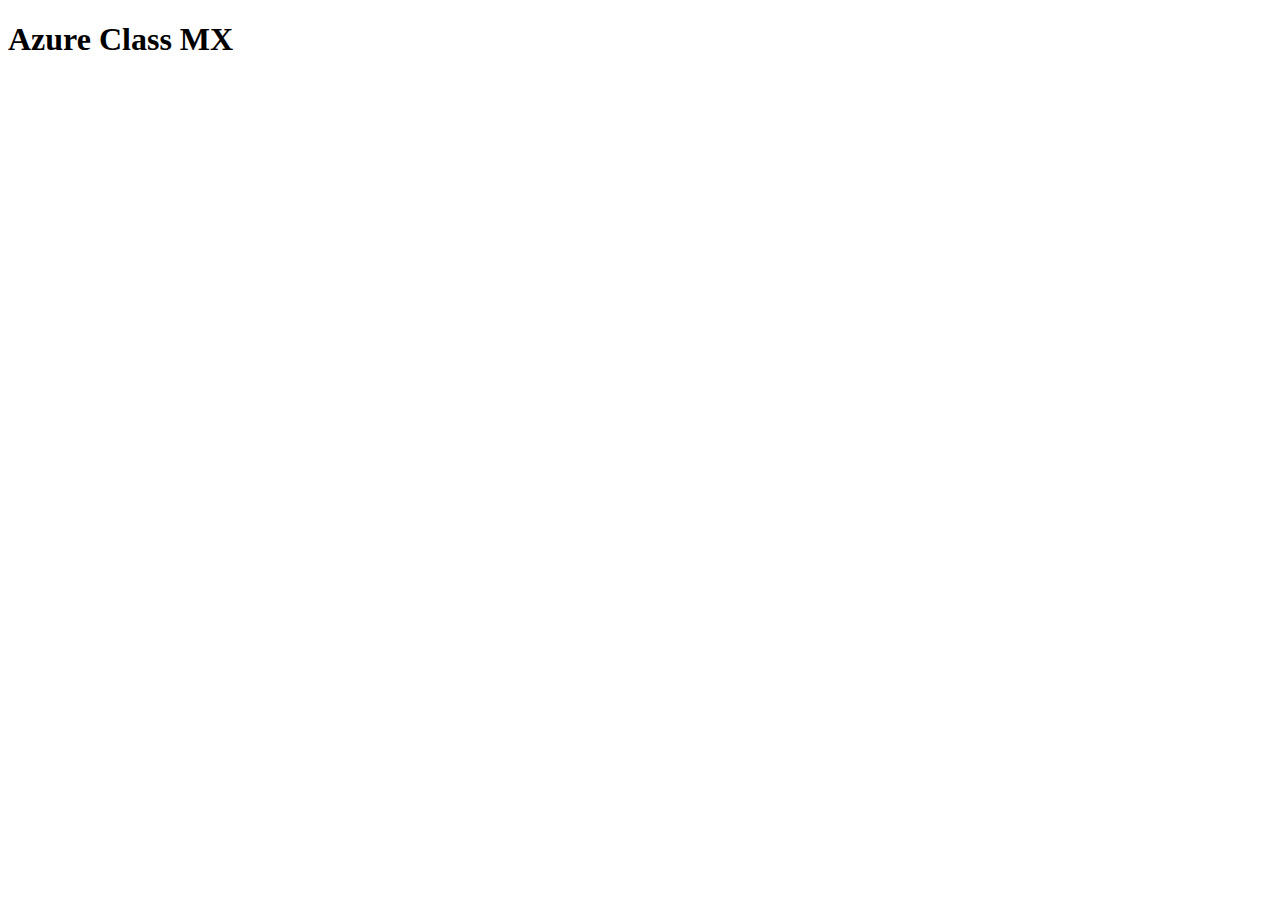
==== index.html @ f8cb7996 "Update index.html" ====
<!DOCTYPE html>
<html lang="en">

<head>
  <meta charset="UTF-8">
  <meta name="viewport" content="width=device-width, initial-scale=1.0">
  <link rel="stylesheet" href="styles.css">
  <title>Vanilla JavaScript App</title>
</head>

<body>
  <main>
    <h1>Azure Class MX</h1>
  </main>
</body>

</html>
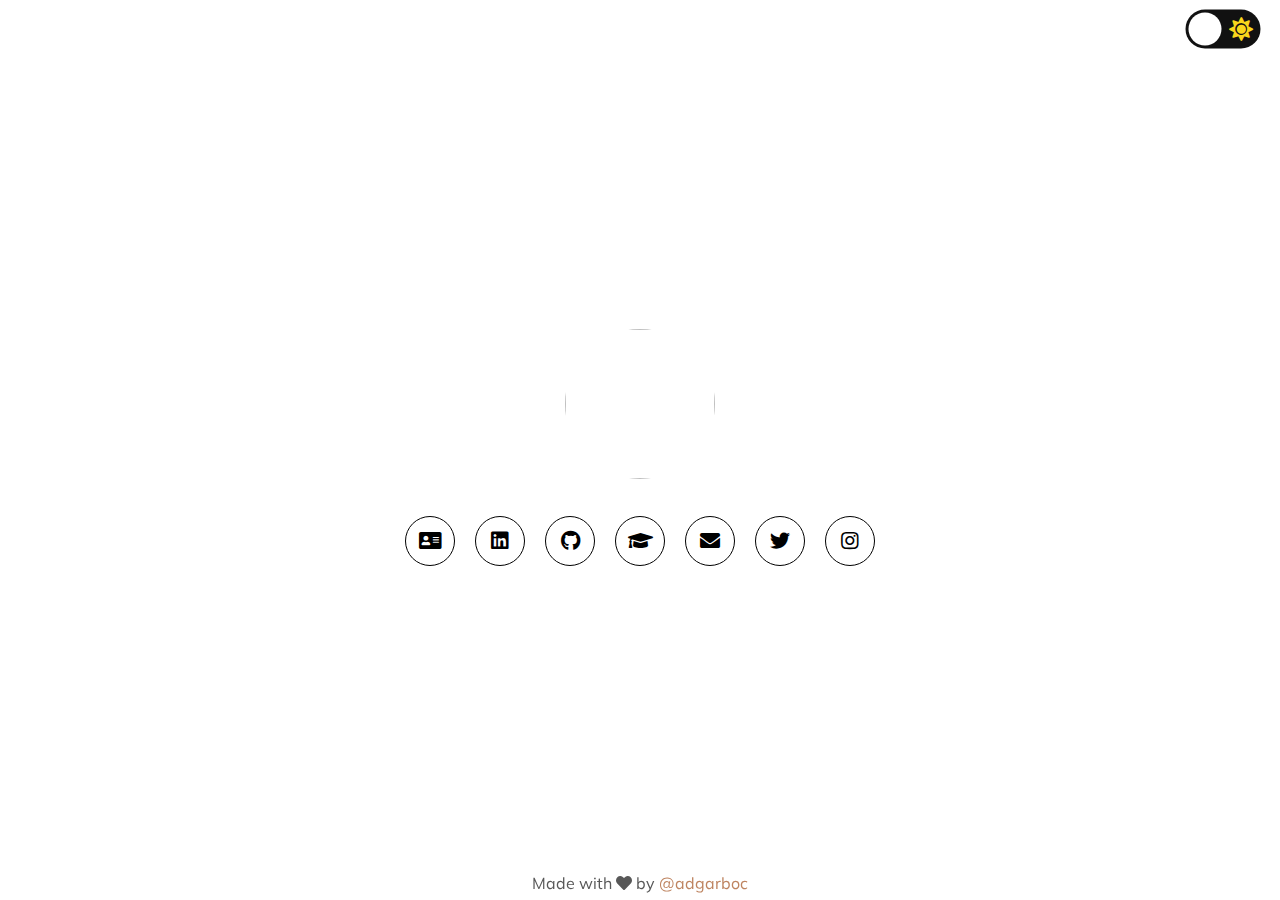
==== commit 46dc0c23: "Updat files" ====
--- a/index.html
+++ b/index.html
@@ -1,17 +1,93 @@
 <!DOCTYPE html>
-<html lang="en">
+<html lang="en" translate="no">
 
 <head>
-  <meta charset="UTF-8">
-  <meta name="viewport" content="width=device-width, initial-scale=1.0">
-  <link rel="stylesheet" href="styles.css">
-  <title>Vanilla JavaScript App</title>
+    <meta charset="UTF-8">
+    <title>Ad&aacute;n Garc&iacute;a - Software Developer</title>
+    <meta name="description" content="@adgarboc. I'm programmer, beginner in Minecraft and default in fornite [sic]. I love programming computers and exploring new technologies." />
+    <meta name="viewport" content="width=device-width, initial-scale=1"/>
+    <meta name="keywords" content="adgarboc, adan, garcia"/>
+    <meta name="author" content="Adán García" />
+    <meta name="copyright" content="@adgarboc" />
+    <meta name="robots" content="index,follow"/>
+    <link rel="stylesheet" href="https://cdnjs.cloudflare.com/ajax/libs/font-awesome/5.10.2/css/all.min.css">
+    <link rel="stylesheet" type="text/css" href="css/styles.css">
 </head>
 
 <body>
-  <main>
-    <h1>Azure Class MX</h1>
-  </main>
+    <div class="btnChanger">
+        <input type="checkbox" class="checkbox" id="chk" />
+        <label class="label" for="chk">
+            <i class="fas fa-moon"></i>
+            <i class="fas fa-sun"></i>
+            <div class="ball"></div>
+        </label>
+    </div>
+
+    <div class="about">
+        <img class="me" src="https://s.gravatar.com/avatar/bb55c6f0b626a6060cd0068fe3ff85e9?s=512" alt="" />
+            <ul class="social">
+                <li>
+                    <a class="zelda" title="Mi curr&iacute;culum" href="/about">
+                        <i class="fas fa-address-card" ></i>
+                    </a>
+                </li>
+                <li>
+                    <a class="zelda" title="Mi Linkedin" href="https://linkedin.com/in/adgarboc" target="_blank">
+                        <i class="fab fa-linkedin"></i>
+                    </a>
+                </li>
+                <li>
+                    <a class="zelda" title="Mis proyectos" href="https://github.com/adgarboc" target="_blank">
+                        <i class="fab fa-github"></i>
+                    </a>
+                </li>
+                <li>
+                    <a class="zelda" title="Lo que estoy aprendiendo" href="https://platzi.com/@adgarboc" target="_blank">
+                        <i class="fas fa-graduation-cap"></i>
+                    </a>
+                </li>
+                <!-- <li>
+                    <a class="zelda" href="https://medium.com/@adgarboc" target="_blank">
+                        <i class="fab fa-medium"></i>
+                    </a>
+                </li> -->
+                <li>
+                    <a class="zelda" title="Escr&iacute;beme un correo" href="mailto:adgarboc@gmail.com" target="_blank">
+                        <i class="fas fa-envelope"></i>
+                    </a>
+                </li>
+                <li>
+                    <a class="zelda" title="Mi Twitter" href="https://twitter.com/adgarboc" target="_blank">
+                        <i class="fab fa-twitter"></i>
+                    </a>
+                </li>
+                <li>
+                    <a class="zelda" title="Mi Instagram" href="https://instagram.com/adgarboc" target="_blank">
+                        <i class="fab fa-instagram"></i>
+                    </a>
+                </li>
+                <!-- <li>
+                    <a class="zelda" href="https://discord.gg/XUb679" target="_blank">
+                        <i class="fab fa-discord"></i>
+                    </a>
+                </li>
+                <li>
+                    <a class="zelda" href="https://twitch.tv/adgarboc" target="_blank">
+                        <i class="fab fa-twitch"></i>
+                    </a>
+                </li>
+                <li>
+                    <a class="zelda" href="https://patreon.com/adgarboc" target="_blank">
+                        <i class="fab fa-patreon"></i>
+                    </a>
+                </li> -->
+            </ul>
+    </div>
+    <div class="floating-text">
+        Made with <i class="fa fa-heart"></i> by <a href="#">&commat;adgarboc</a>
+    </div>
+    <script src="js/core.js"></script>
 </body>
 
 </html>
--- a/css/styles.css
+++ b/css/styles.css
@@ -0,0 +1,146 @@
+@import url('https://fonts.googleapis.com/css?family=Muli&display=swap');
+
+* {
+	box-sizing: border-box;
+}
+
+body {
+	background-color: white;
+	display: flex;
+	align-items: center;
+	justify-content: center;
+	height: 100vh;
+	margin: 0;
+	transition: background 0.2s linear;
+}
+
+body.dark {
+	background: black;
+}
+
+.btnChanger
+{
+  position: fixed;
+  top: 1em;
+  right: 2em;
+  z-index: 999;
+}
+
+.checkbox {
+	opacity: 0;
+  position:absolute;
+}
+
+.fa-moon {
+	color: #585858;
+}
+
+.fa-sun {
+	color: #f9d71c;
+}
+
+.label {
+	background-color: #111;
+	border-radius: 50px;
+	cursor: pointer;
+	display: flex;
+	align-items: center;
+	justify-content: space-between;
+	padding: 5px;
+	position: relative;
+	height: 26px;
+	width: 50px;
+	transform: scale(1.5);
+}
+
+.label .ball {
+	background-color: #fff;
+	border-radius: 50%;
+	position: absolute;
+	top: 2px;
+	left: 2px;
+	height: 22px;
+	width: 22px;
+	transform: translateX(0px);
+	transition: transform 0.2s linear;
+}
+
+.checkbox:checked + .label .ball {
+	transform: translateX(24px);
+}
+
+.about
+{
+  position: relative;
+}
+
+.me {
+	display: block;
+	margin-left: auto;
+	margin-right: auto;
+	margin-bottom: 2em;
+	width: 150px;
+	height: 150px;
+	border-radius: 50%;
+	position: relative;
+	z-index: 2;
+}
+
+.social
+{
+	font-family: 'Muli';
+	position: relative;
+	padding: 0;
+  margin: 0;
+  list-style: none;
+  display: flex;
+  flex-direction: row;
+  flex-wrap: wrap;
+  justify-content: space-around;
+}
+
+.social li {
+	margin: 5px 10px;
+}
+
+.social li a {
+	border: 1px solid black;
+	border-radius: 50%;
+	color: black;
+	font-size: 20px;
+	display: flex;
+	justify-content: center;
+	align-items: center;
+	height: 50px;
+	width: 50px;
+	text-decoration: none;
+}
+
+.social li a.dark
+{
+	border: 1px solid white;
+	color: white;
+}
+
+.social li a:hover {
+	border-color: #f9d71c;
+	box-shadow: 0 9px 12px -9px #f9d71c;
+}
+
+.floating-text {
+	border-radius: 10px 10px 0 0;
+	color: #585858;
+	font-family: 'Muli';
+	padding: 7px 15px;
+	position: fixed;
+	bottom: 0;
+	left: 50%;
+	transform: translateX(-50%);
+	text-align: center;
+	z-index: 1;
+}
+
+.floating-text a {
+	color: #be8460;
+	text-decoration: none;
+}